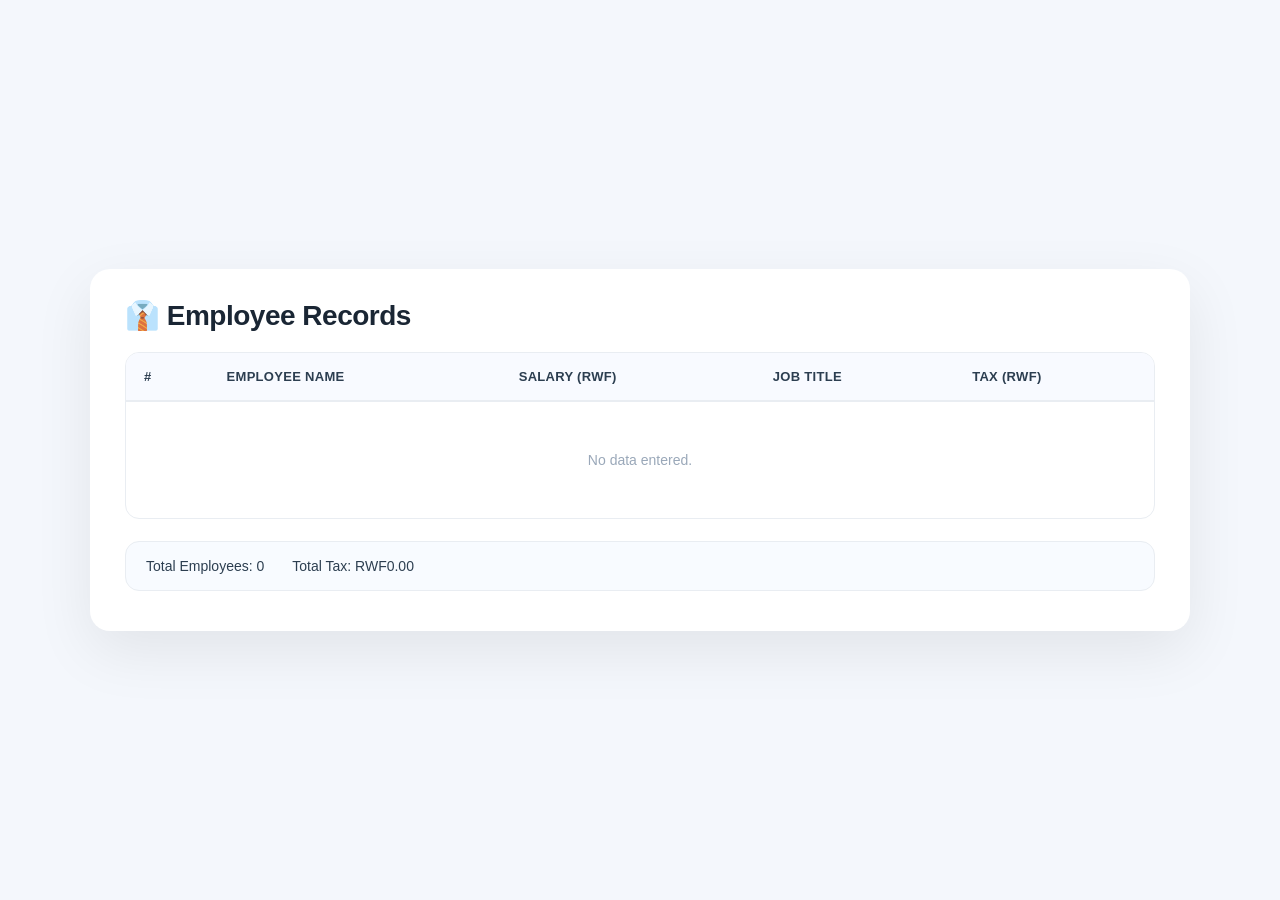
==== employees/index.html @ f8593649 "Adding employees sub folder containg assignment" ====
<!DOCTYPE html>
<html lang="en">
<head>
  <meta charset="UTF-8" />
  <meta name="viewport" content="width=device-width, initial-scale=1.0" />
  <title>Employee Table Records data</title>
  <link rel="stylesheet" href="index.css" />
</head>
<body>

<div class="container">
  <header>
    <h1>👔 Employee Records</h1>
  </header>

  <div class="table-wrapper">
    <table id="employeeTable">
      <thead>
        <tr>
          <th>#</th>
          <th>Employee Name</th>
          <th>Salary (RWF)</th>
          <th>Job Title</th>
          <th>Tax (RWF)</th>
        </tr>
      </thead>
      <tbody id="tableBody">
        <!-- rows will be inserted here -->
      </tbody>
    </table>
  </div>

  <div class="summary" id="summary">
    <!-- summary stats will be shown here -->
  </div>
</div>

<!-- JavaScript at the bottom – no functions defined -->
<script src="index.js"></script>
</body>
</html>
---- employees/index.css ----
/* index.css – same clean styling, no changes needed */
*,
*::before,
*::after {
    box-sizing: border-box;
    margin: 0;
    padding: 0;
}

body {
    font-family: 'Segoe UI', Tahoma, Geneva, Verdana, sans-serif;
    background: #f4f7fc;
    min-height: 100vh;
    display: flex;
    justify-content: center;
    align-items: center;
    padding: 20px;
}

.container {
    max-width: 1100px;
    width: 100%;
    background: #ffffff;
    border-radius: 20px;
    box-shadow: 0 20px 60px rgba(0, 0, 0, 0.08);
    padding: 30px 35px 40px;
    transition: 0.3s;
}

header h1 {
    font-weight: 600;
    font-size: 28px;
    color: #1a2634;
    letter-spacing: -0.5px;
}

header p {
    color: #6b7a8d;
    font-size: 15px;
    margin-top: 4px;
}

.table-wrapper {
    overflow-x: auto;
    border-radius: 14px;
    border: 1px solid #e9edf2;
    margin-top: 20px;
}

table {
    width: 100%;
    border-collapse: collapse;
    font-size: 14px;
    min-width: 580px;
}

thead {
    background: #f8faff;
    border-bottom: 2px solid #e9edf2;
}

th {
    text-align: left;
    padding: 16px 18px;
    font-weight: 600;
    color: #2c3e50;
    letter-spacing: 0.3px;
    font-size: 13px;
    text-transform: uppercase;
}

td {
    padding: 14px 18px;
    border-bottom: 1px solid #f0f2f5;
    color: #1e2a36;
}

tbody tr:hover {
    background: #f8fbff;
}

tbody tr:last-child td {
    border-bottom: none;
}

td.tax-positive {
    color: #c0392b;
    font-weight: 600;
}

td.tax-zero {
    color: #27ae60;
    font-weight: 500;
}

.summary {
    margin-top: 22px;
    padding: 16px 20px;
    background: #f8fbff;
    border-radius: 14px;
    display: flex;
    flex-wrap: wrap;
    gap: 28px;
    font-size: 14px;
    color: #2c3e50;
    border: 1px solid #e9edf2;
}

.summary span {
    font-weight: 600;
    color: #1a2634;
}

.summary .stat {
    display: flex;
    align-items: center;
    gap: 6px;
}

.summary .stat .label {
    color: #6b7a8d;
    font-weight: 400;
}

.empty-state {
    text-align: center;
    padding: 50px 20px;
    color: #9aa8b9;
}

.empty-state .icon {
    font-size: 44px;
    margin-bottom: 10px;
}

.empty-state p {
    font-size: 16px;
}

@media (max-width: 700px) {
    .container {
        padding: 20px 16px;
    }
    header h1 {
        font-size: 22px;
    }
    th,
    td {
        padding: 12px 12px;
        font-size: 13px;
    }
    .summary {
        flex-direction: column;
        gap: 10px;
    }
}
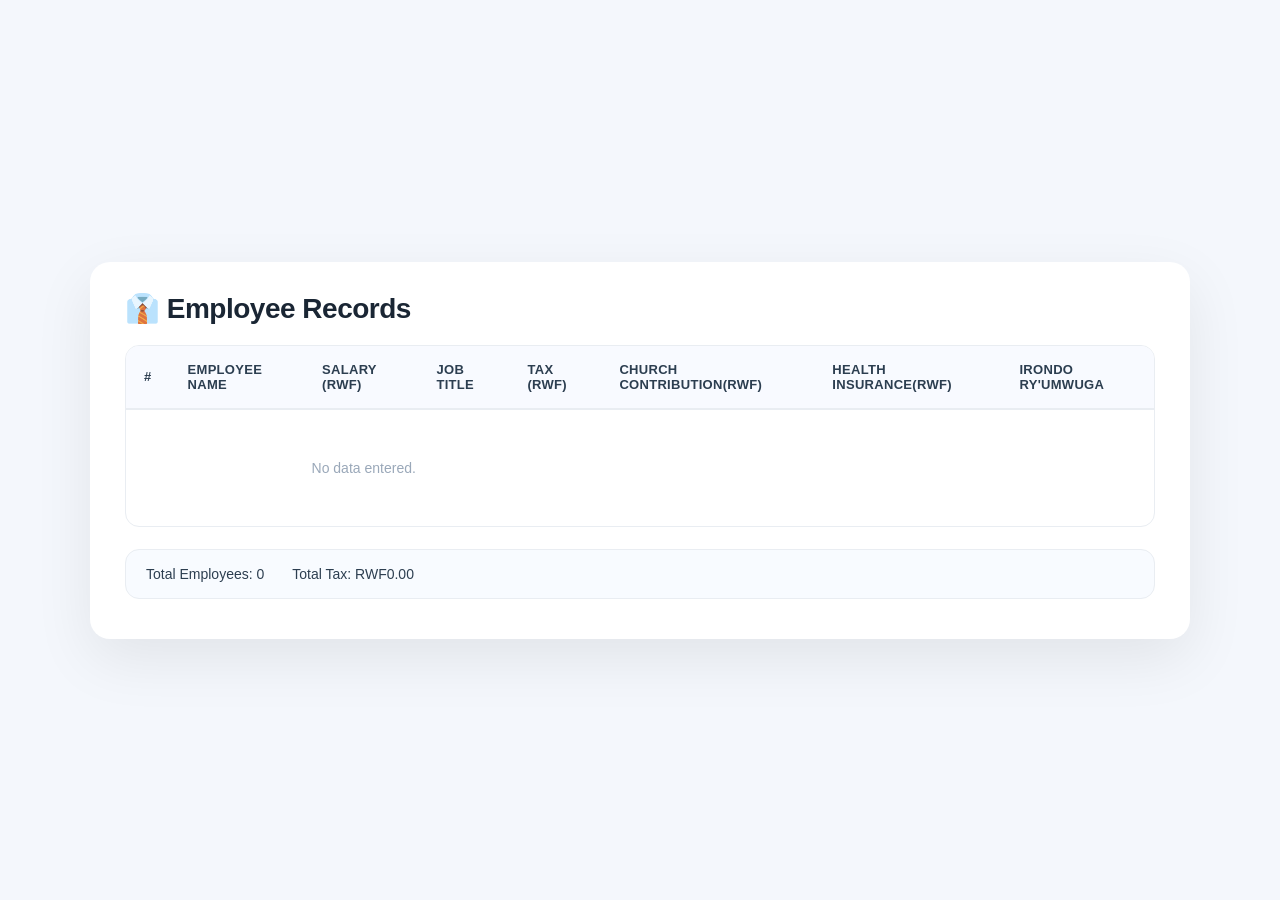
==== commit be3cdee8: "adding churchs contributions, amafaranga yirondo, insurance on employees table" ====
--- a/employees/index.html
+++ b/employees/index.html
@@ -22,6 +22,9 @@
           <th>Salary (RWF)</th>
           <th>Job Title</th>
           <th>Tax (RWF)</th>
+          <th>Church Contribution(RWF)</th>
+          <th>HEALTH INSURANCE(RWF)</th>
+          <th>IRONDO RY'UMWUGA</th>
         </tr>
       </thead>
       <tbody id="tableBody">
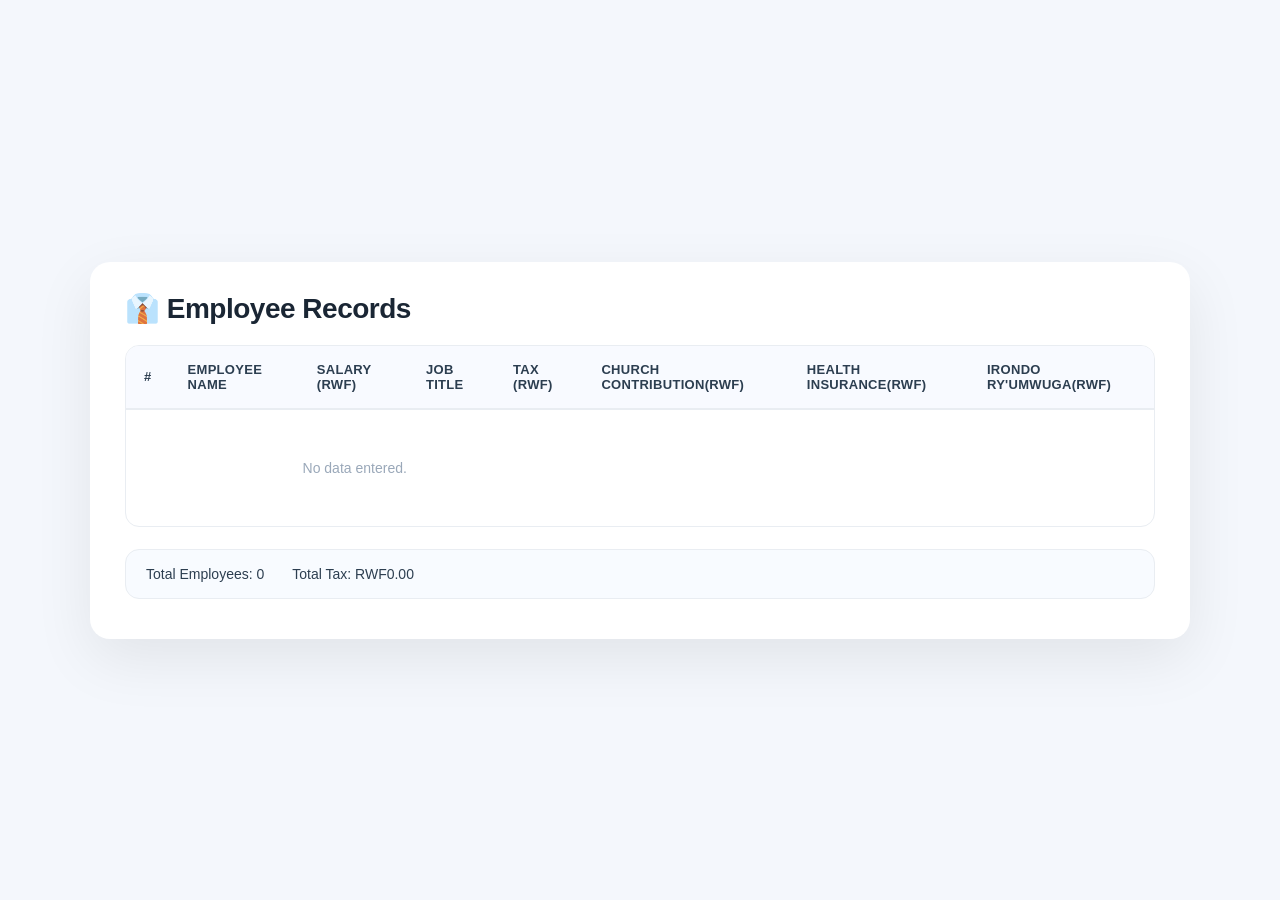
==== commit 581f0cae: "Adding RWF ON IRONDO RYUMWUGA" ====
--- a/employees/index.html
+++ b/employees/index.html
@@ -24,7 +24,7 @@
           <th>Tax (RWF)</th>
           <th>Church Contribution(RWF)</th>
           <th>HEALTH INSURANCE(RWF)</th>
-          <th>IRONDO RY'UMWUGA</th>
+          <th>IRONDO RY'UMWUGA(RWF)</th>
         </tr>
       </thead>
       <tbody id="tableBody">
